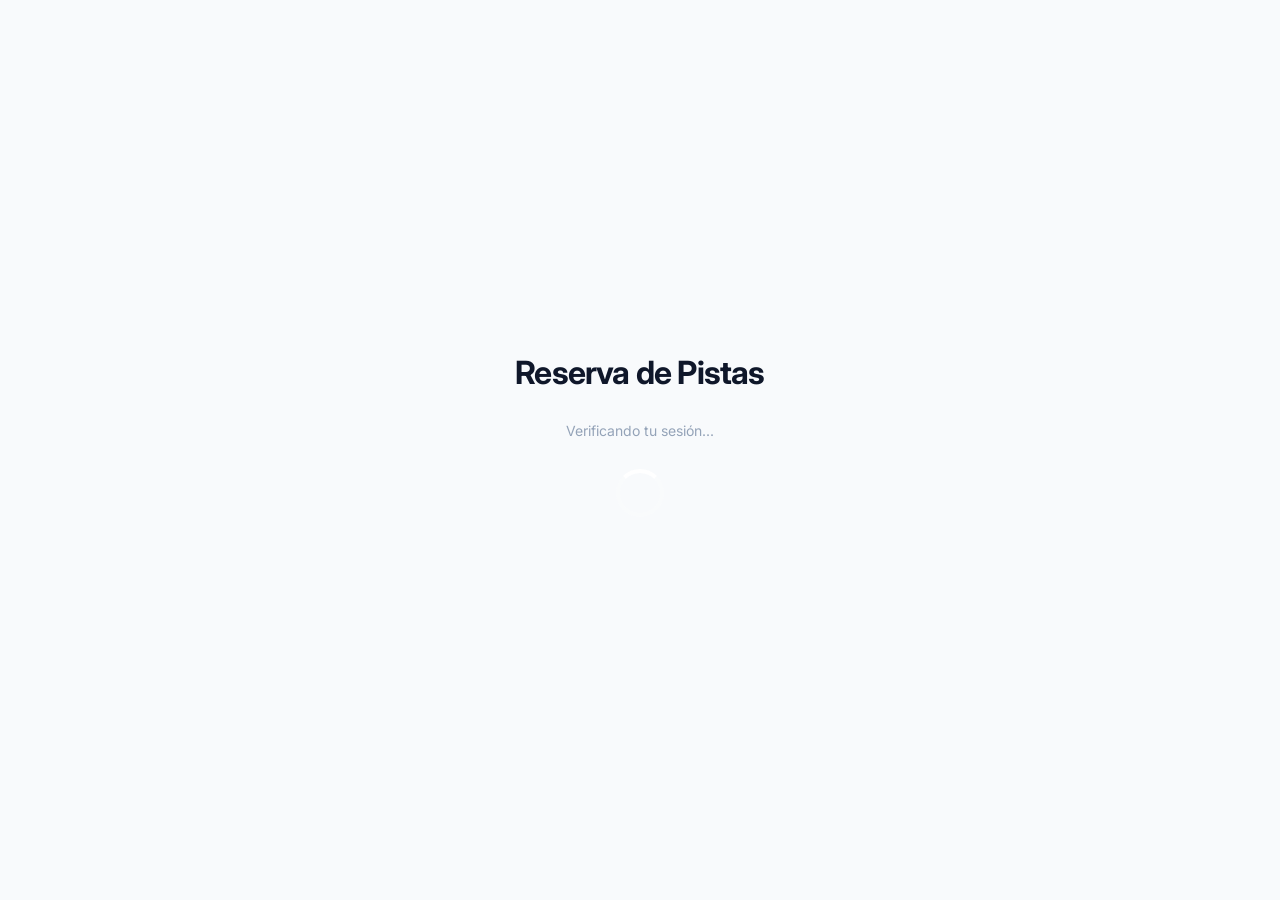
==== frontend/index.html @ 956430f2 "Add files via upload" ====
<!DOCTYPE html>
<html lang="es">
<head>
    <meta charset="UTF-8">
    <meta name="viewport" content="width=device-width, initial-scale=1.0">
    <title>Padel App - Cargando...</title>
    <link rel="stylesheet" href="css/style.css">
    <script src="js/auth.js"></script>
</head>
<body class="loading-page">
    <div class="splash-container">
        <h1>Reserva de Pistas</h1>
        <p>Verificando tu sesión...</p>
        <div class="loader"></div>
    </div>

    <script>
        // Esperamos a que todo cargue
        window.addEventListener('load', () => {
            // Damos 1.5 segundos para que el usuario vea la animación (opcional)
            setTimeout(() => {
                if (AuthService.isLoggedIn()) {
                    // Si hay token, al perfil
                    window.location.replace('profile.html');
                } else {
                    // Si no, al login
                    window.location.replace('login.html');
                }
            }, 1500);
        });
    </script>
</body>
</html>
---- frontend/css/style.css ----
/* Importamos la fuente 'Inter' desde Google Fonts */
@import url('https://fonts.googleapis.com/css2?family=Inter:wght@400;500;600;700&display=swap');

/* Variables Globales - Paleta Plateada / Acero (Premium Tech) */
:root {
    --brand-color: #64748B;       /* Plata oscuro / Acero mate */
    --brand-hover: #475569;       /* Acero profundo (para hovers) */
    --bg-app: #F8FAFC;            /* Fondo gris hielo casi blanco */
    --surface: #FFFFFF;           /* Tarjetas blancas puras */
    --text-main: #0F172A;         /* Negro pizarra */
    --text-muted: #94A3B8;        /* Texto secundario gris plata */
    --border-color: #E2E8F0;      /* Bordes gris claro */
    --ring-color: rgba(100, 116, 139, 0.2); /* Anillo de focus plateado */
    --shadow-sm: 0 1px 3px rgba(15, 23, 42, 0.1);
    --shadow-lg: 0 10px 25px -5px rgba(15, 23, 42, 0.05), 0 8px 10px -6px rgba(15, 23, 42, 0.01);
    --radius: 12px;
}

/* Reset y Base */
* { box-sizing: border-box; margin: 0; padding: 0; }

body {
    font-family: 'Inter', system-ui, sans-serif;
    background-color: var(--bg-app);
    color: var(--text-main);
    display: flex;
    flex-direction: column;
    align-items: center;
    justify-content: center;
    min-height: 100vh;
    -webkit-font-smoothing: antialiased;
}

/* Contenedores Principales (Efecto Tarjeta Flotante) */
.auth-container, .profile-card {
    background: var(--surface);
    padding: 40px;
    border-radius: var(--radius);
    box-shadow: var(--shadow-lg);
    width: 100%;
    max-width: 420px;
    margin: 20px;
    border: 1px solid rgba(255, 255, 255, 0.5);
}

/* Tipografía de Títulos */
h1, h2 { 
    text-align: center; 
    color: var(--text-main); 
    font-weight: 700;
    letter-spacing: -0.025em;
    margin-bottom: 30px; 
}

/* Estilos de Formulario y Inputs Modernos */
.form-group { margin-bottom: 20px; }

label { 
    display: block; 
    margin-bottom: 8px; 
    font-weight: 500; 
    font-size: 0.875rem;
    color: var(--text-muted);
}

input {
    width: 100%;
    padding: 12px 16px;
    background-color: var(--bg-app);
    border: 1px solid var(--border-color);
    border-radius: 8px;
    font-size: 1rem;
    color: var(--text-main);
    transition: all 0.2s ease;
    font-family: inherit;
}

/* Efecto Focus Premium */
input:focus { 
    outline: none; 
    border-color: var(--brand-color); 
    background-color: var(--surface);
    box-shadow: 0 0 0 4px var(--ring-color);
}

/* Botones Premium */
button {
    width: 100%;
    padding: 14px;
    background-color: var(--brand-color);
    color: white;
    border: none;
    border-radius: 8px;
    font-size: 1rem;
    font-weight: 600;
    cursor: pointer;
    transition: all 0.2s ease;
    box-shadow: var(--shadow-sm);
    margin-top: 10px;
}

button:hover { 
    background-color: var(--brand-hover); 
    transform: translateY(-1px);
    box-shadow: 0 4px 6px -1px rgba(5, 150, 105, 0.2);
}

button:active { transform: translateY(0); }
button:disabled { opacity: 0.6; cursor: not-allowed; }

/* Enlaces discretos */
p { text-align: center; font-size: 0.875rem; color: var(--text-muted); margin-top: 20px; }
a { color: var(--brand-color); text-decoration: none; font-weight: 500; transition: color 0.2s; }
a:hover { color: var(--brand-hover); text-decoration: underline; }

/* Mensajes de Feedback Estilo Toast */
.msg {
    padding: 14px;
    border-radius: 8px;
    margin-bottom: 20px;
    font-size: 0.875rem;
    font-weight: 500;
    display: none;
}
.msg-error { display: block; background-color: #FEF2F2; color: #DC2626; border: 1px solid #FEE2E2; }
.msg-success { display: block; background-color: #ECFDF5; color: #059669; border: 1px solid #D1FAE5; }

/* Pantalla de Carga (Splash) Premium */
.loading-screen { background-color: var(--brand-color); color: white; }
.loading-screen h1 { color: white; }
.loading-screen p { color: rgba(255,255,255,0.8); }

.loader {
    width: 48px;
    height: 48px;
    border: 4px solid rgba(255,255,255,0.2);
    border-top: 4px solid white;
    border-radius: 50%;
    animation: spin 1s cubic-bezier(0.55, 0.15, 0.45, 0.85) infinite;
    margin: 30px auto;
}
@keyframes spin { 0% { transform: rotate(0deg); } 100% { transform: rotate(360deg); } }

/* Diseño del Perfil Básico */
.profile-info { margin-top: 20px; }
.profile-info p { 
    border-bottom: 1px solid var(--border-color); 
    padding: 16px 0; 
    display: flex; 
    justify-content: space-between; 
    align-items: center;
    text-align: left;
    margin: 0;
    color: var(--text-main);
}
.profile-info p:last-child { border-bottom: none; }
.profile-info p strong { color: var(--text-muted); font-weight: 500; }
.role-badge { background-color: var(--bg-app); padding: 4px 10px; border-radius: 20px; font-size: 0.75rem; font-weight: 600; border: 1px solid var(--border-color);}

.logout-btn { background-color: var(--surface); color: var(--text-main); border: 1px solid var(--border-color); box-shadow: none; }
.logout-btn:hover { background-color: var(--bg-app); transform: none; box-shadow: none;}
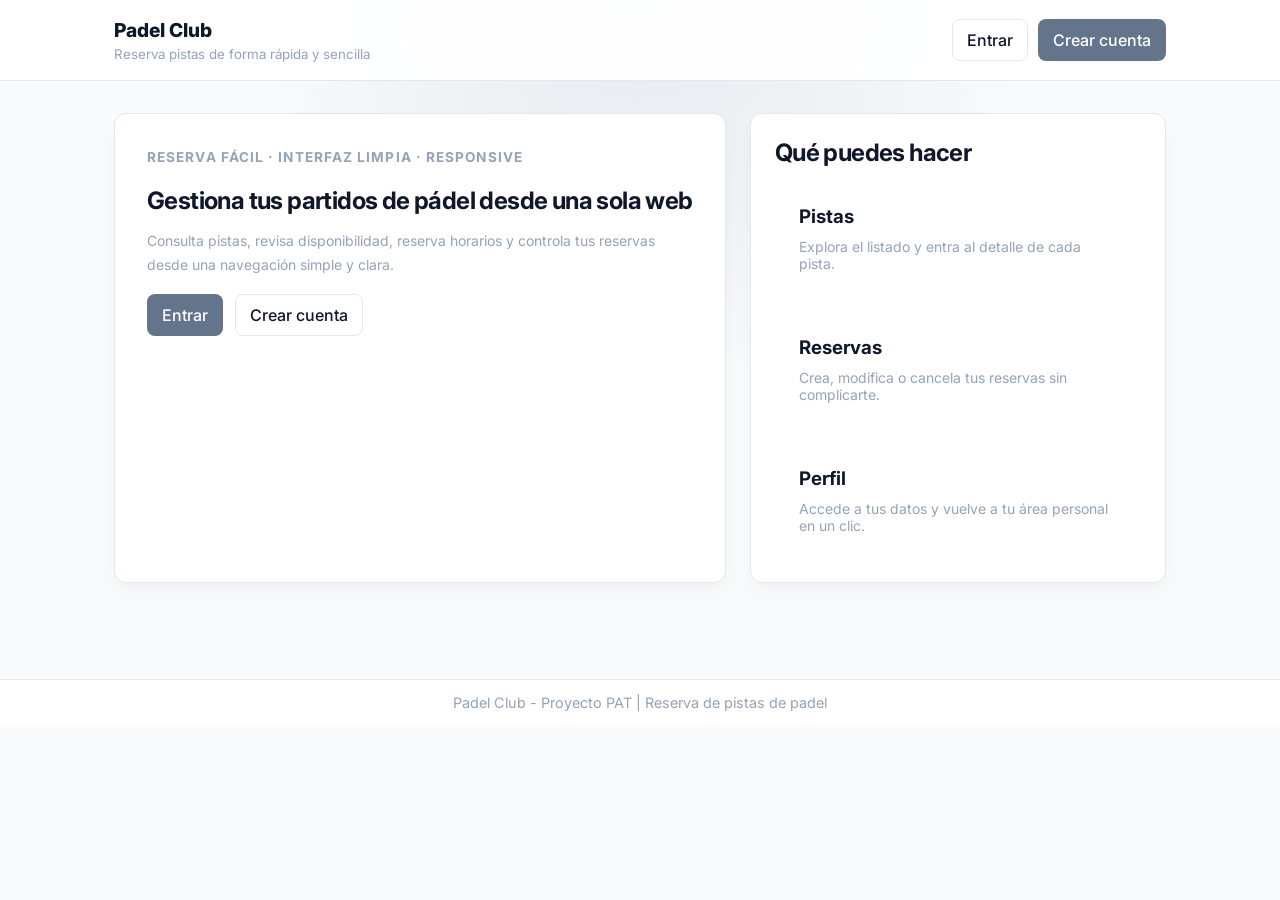
==== commit 011fbce1: "front terminado" ====
--- a/frontend/index.html
+++ b/frontend/index.html
@@ -3,31 +3,95 @@
 <head>
     <meta charset="UTF-8">
     <meta name="viewport" content="width=device-width, initial-scale=1.0">
-    <title>Padel App - Cargando...</title>
+    <title>Padel Club - Inicio</title>
     <link rel="stylesheet" href="css/style.css">
     <script src="js/auth.js"></script>
 </head>
-<body class="loading-page">
-    <div class="splash-container">
-        <h1>Reserva de Pistas</h1>
-        <p>Verificando tu sesión...</p>
-        <div class="loader"></div>
-    </div>
+<body class="home-page">
+    <header class="site-header">
+        <div class="site-header-inner">
+            <div class="site-brand">
+                <a href="index.html">Padel Club</a>
+                <small>Reserva pistas de forma rápida y sencilla</small>
+            </div>
+            <nav class="site-nav">
+                <a class="js-auth-only" href="pistas.html">Pistas</a>
+                <a class="js-guest-only" href="login.html">Entrar</a>
+                <a class="js-guest-only is-primary" href="register.html">Crear cuenta</a>
+                <a class="js-auth-only" href="profile.html">Mi perfil</a>
+                <a class="js-auth-only js-admin-only" href="admin.html">Admin</a>
+                <button class="button-link is-secondary js-auth-only" type="button" id="home-logout-top">Cerrar sesión</button>
+            </nav>
+        </div>
+    </header>
+
+    <main class="home-main">
+        <section class="hero">
+            <div class="hero-panel">
+                <p class="eyebrow">Reserva fácil · interfaz limpia · responsive</p>
+                <h1>Gestiona tus partidos de pádel desde una sola web</h1>
+                <p>
+                    Consulta pistas, revisa disponibilidad, reserva horarios y controla tus reservas desde
+                    una navegación simple y clara.
+                </p>
+                <div class="hero-actions" id="home-actions"></div>
+            </div>
+
+            <aside class="info-panel">
+                <h2 class="section-heading">Qué puedes hacer</h2>
+                <div class="stat-grid">
+                    <article class="stat-card">
+                        <h3>Pistas</h3>
+                        <p>Explora el listado y entra al detalle de cada pista.</p>
+                    </article>
+                    <article class="stat-card">
+                        <h3>Reservas</h3>
+                        <p>Crea, modifica o cancela tus reservas sin complicarte.</p>
+                    </article>
+                    <article class="stat-card">
+                        <h3>Perfil</h3>
+                        <p>Accede a tus datos y vuelve a tu área personal en un clic.</p>
+                    </article>
+                </div>
+            </aside>
+        </section>
+
+    </main>
 
     <script>
-        // Esperamos a que todo cargue
-        window.addEventListener('load', () => {
-            // Damos 1.5 segundos para que el usuario vea la animación (opcional)
-            setTimeout(() => {
-                if (AuthService.isLoggedIn()) {
-                    // Si hay token, al perfil
-                    window.location.replace('profile.html');
-                } else {
-                    // Si no, al login
-                    window.location.replace('login.html');
-                }
-            }, 1500);
+        document.addEventListener('DOMContentLoaded', () => {
+            const homeActions = document.getElementById('home-actions');
+
+            if (AuthService.isLoggedIn()) {
+                homeActions.innerHTML = `
+                    <a class="button-link is-primary" href="profile.html">Ir a mi perfil</a>
+                    <a class="button-link" href="mis-reservas.html">Mis reservas</a>
+                    <a class="button-link js-auth-only" href="pistas.html">Ver pistas</a>
+                    <a class="button-link is-secondary js-admin-only" href="admin.html">Panel admin</a>
+                    <button class="is-secondary" type="button" id="home-logout">Cerrar sesión</button>
+                `;
+
+                document.getElementById('home-logout').addEventListener('click', () => AuthService.logout());
+            } else {
+                homeActions.innerHTML = `
+                    <a class="button-link is-primary" href="login.html">Entrar</a>
+                    <a class="button-link" href="register.html">Crear cuenta</a>
+                `;
+            }
+
+            const topLogout = document.getElementById('home-logout-top');
+            if (topLogout) {
+                topLogout.addEventListener('click', () => AuthService.logout());
+            }
+
+            AuthService.applyNavigationVisibility();
         });
     </script>
+
+    <footer class="site-footer">
+        <div class="site-footer-inner">
+            Padel Club - Proyecto PAT | Reserva de pistas de padel
+        </div>
+    </footer>
 </body>
 </html>
--- a/frontend/css/style.css
+++ b/frontend/css/style.css
@@ -1,22 +1,19 @@
-/* Importamos la fuente 'Inter' desde Google Fonts */
 @import url('https://fonts.googleapis.com/css2?family=Inter:wght@400;500;600;700&display=swap');
 
-/* Variables Globales - Paleta Plateada / Acero (Premium Tech) */
 :root {
-    --brand-color: #64748B;       /* Plata oscuro / Acero mate */
-    --brand-hover: #475569;       /* Acero profundo (para hovers) */
-    --bg-app: #F8FAFC;            /* Fondo gris hielo casi blanco */
-    --surface: #FFFFFF;           /* Tarjetas blancas puras */
-    --text-main: #0F172A;         /* Negro pizarra */
-    --text-muted: #94A3B8;        /* Texto secundario gris plata */
-    --border-color: #E2E8F0;      /* Bordes gris claro */
-    --ring-color: rgba(100, 116, 139, 0.2); /* Anillo de focus plateado */
+    --brand-color: #64748B;
+    --brand-hover: #475569;
+    --bg-app: #F8FAFC;
+    --surface: #FFFFFF;
+    --text-main: #0F172A;
+    --text-muted: #94A3B8;
+    --border-color: #E2E8F0;
+    --ring-color: rgba(100, 116, 139, 0.2);
     --shadow-sm: 0 1px 3px rgba(15, 23, 42, 0.1);
     --shadow-lg: 0 10px 25px -5px rgba(15, 23, 42, 0.05), 0 8px 10px -6px rgba(15, 23, 42, 0.01);
     --radius: 12px;
 }
 
-/* Reset y Base */
 * { box-sizing: border-box; margin: 0; padding: 0; }
 
 body {
@@ -31,7 +28,6 @@
     -webkit-font-smoothing: antialiased;
 }
 
-/* Contenedores Principales (Efecto Tarjeta Flotante) */
 .auth-container, .profile-card {
     background: var(--surface);
     padding: 40px;
@@ -43,8 +39,7 @@
     border: 1px solid rgba(255, 255, 255, 0.5);
 }
 
-/* Tipografía de Títulos */
-h1, h2 { 
+h1, h2 {
     text-align: center; 
     color: var(--text-main); 
     font-weight: 700;
@@ -52,7 +47,6 @@
     margin-bottom: 30px; 
 }
 
-/* Estilos de Formulario y Inputs Modernos */
 .form-group { margin-bottom: 20px; }
 
 label { 
@@ -75,15 +69,13 @@
     font-family: inherit;
 }
 
-/* Efecto Focus Premium */
-input:focus { 
+input:focus {
     outline: none; 
     border-color: var(--brand-color); 
     background-color: var(--surface);
     box-shadow: 0 0 0 4px var(--ring-color);
 }
 
-/* Botones Premium */
 button {
     width: 100%;
     padding: 14px;
@@ -108,12 +100,10 @@
 button:active { transform: translateY(0); }
 button:disabled { opacity: 0.6; cursor: not-allowed; }
 
-/* Enlaces discretos */
 p { text-align: center; font-size: 0.875rem; color: var(--text-muted); margin-top: 20px; }
 a { color: var(--brand-color); text-decoration: none; font-weight: 500; transition: color 0.2s; }
 a:hover { color: var(--brand-hover); text-decoration: underline; }
 
-/* Mensajes de Feedback Estilo Toast */
 .msg {
     padding: 14px;
     border-radius: 8px;
@@ -125,7 +115,6 @@
 .msg-error { display: block; background-color: #FEF2F2; color: #DC2626; border: 1px solid #FEE2E2; }
 .msg-success { display: block; background-color: #ECFDF5; color: #059669; border: 1px solid #D1FAE5; }
 
-/* Pantalla de Carga (Splash) Premium */
 .loading-screen { background-color: var(--brand-color); color: white; }
 .loading-screen h1 { color: white; }
 .loading-screen p { color: rgba(255,255,255,0.8); }
@@ -141,7 +130,6 @@
 }
 @keyframes spin { 0% { transform: rotate(0deg); } 100% { transform: rotate(360deg); } }
 
-/* Diseño del Perfil Básico */
 .profile-info { margin-top: 20px; }
 .profile-info p { 
     border-bottom: 1px solid var(--border-color); 
@@ -158,4 +146,669 @@
 .role-badge { background-color: var(--bg-app); padding: 4px 10px; border-radius: 20px; font-size: 0.75rem; font-weight: 600; border: 1px solid var(--border-color);}
 
 .logout-btn { background-color: var(--surface); color: var(--text-main); border: 1px solid var(--border-color); box-shadow: none; }
-.logout-btn:hover { background-color: var(--bg-app); transform: none; box-shadow: none;}+.logout-btn:hover { background-color: var(--bg-app); transform: none; box-shadow: none;}
+
+body.app-page {
+    display: block;
+    min-height: 100vh;
+    background-color: var(--bg-app);
+    color: var(--text-main);
+}
+
+.app-header {
+    width: 100%;
+    background: rgba(255, 255, 255, 0.9);
+    border-bottom: 1px solid var(--border-color);
+    backdrop-filter: blur(12px);
+    box-shadow: var(--shadow-sm);
+}
+
+.app-header-inner {
+    max-width: 1100px;
+    margin: 0 auto;
+    padding: 20px 24px;
+    display: flex;
+    align-items: center;
+    justify-content: space-between;
+    gap: 16px;
+    flex-wrap: wrap;
+}
+
+.app-header h1 {
+    margin: 0;
+    text-align: left;
+    font-size: 2rem;
+}
+
+.app-nav {
+    display: flex;
+    align-items: center;
+    gap: 12px;
+    flex-wrap: wrap;
+}
+
+.session-links {
+    display: flex;
+    align-items: center;
+    gap: 10px;
+    flex-wrap: wrap;
+}
+
+.is-hidden {
+    display: none !important;
+}
+
+.app-nav a {
+    display: inline-flex;
+    align-items: center;
+    justify-content: center;
+    padding: 10px 14px;
+    background: var(--surface);
+    border: 1px solid var(--border-color);
+    border-radius: 8px;
+    color: var(--text-main);
+    text-decoration: none;
+    font-size: 0.95rem;
+    font-weight: 500;
+    transition: all 0.2s ease;
+}
+
+.app-nav a:hover {
+    background: var(--bg-app);
+    color: var(--brand-hover);
+    text-decoration: none;
+}
+
+.app-page .logout-btn {
+    width: auto;
+    margin-top: 0;
+    padding: 10px 14px;
+}
+
+.session-links .logout-btn {
+    width: auto;
+    margin-top: 0;
+}
+
+.app-main {
+    width: 100%;
+    max-width: 1100px;
+    margin: 32px auto;
+    padding: 0 24px 32px;
+}
+
+.status-message,
+.availability-message {
+    text-align: left;
+    margin: 0 0 20px;
+    font-size: 0.95rem;
+    color: var(--text-muted);
+}
+
+.content-card {
+    background: var(--surface);
+    border: 1px solid var(--border-color);
+    border-radius: var(--radius);
+    box-shadow: var(--shadow-lg);
+    padding: 24px;
+    margin-bottom: 24px;
+}
+
+.content-card h2,
+.content-card h3 {
+    text-align: left;
+    margin-bottom: 20px;
+}
+
+.content-card p {
+    text-align: left;
+    margin-top: 0;
+    color: var(--text-main);
+}
+
+#lista-pistas {
+    display: grid;
+    grid-template-columns: repeat(auto-fit, minmax(260px, 1fr));
+    gap: 20px;
+}
+
+.tarjeta-pista {
+    background: var(--surface);
+    border: 1px solid var(--border-color);
+    border-radius: var(--radius);
+    box-shadow: var(--shadow-lg);
+    padding: 24px;
+    transition: transform 0.2s ease, box-shadow 0.2s ease;
+}
+
+.tarjeta-pista:hover {
+    transform: translateY(-3px);
+    box-shadow: 0 16px 30px -8px rgba(15, 23, 42, 0.08);
+}
+
+.tarjeta-pista h2 {
+    text-align: left;
+    margin-bottom: 16px;
+    font-size: 1.3rem;
+}
+
+.tarjeta-pista p {
+    text-align: left;
+    margin: 0 0 10px;
+    color: var(--text-main);
+    font-size: 0.95rem;
+}
+
+.tarjeta-pista a {
+    display: inline-block;
+    margin-top: 10px;
+    font-weight: 600;
+}
+
+.detail-grid {
+    display: grid;
+    grid-template-columns: repeat(auto-fit, minmax(220px, 1fr));
+    gap: 14px;
+}
+
+.detail-grid p {
+    margin: 0;
+    padding: 14px 16px;
+    background-color: var(--bg-app);
+    border: 1px solid var(--border-color);
+    border-radius: 10px;
+}
+
+.availability-controls {
+    display: flex;
+    align-items: end;
+    gap: 16px;
+    flex-wrap: wrap;
+    margin-bottom: 20px;
+}
+
+.form-group-inline {
+    display: flex;
+    flex-direction: column;
+    gap: 8px;
+    min-width: 240px;
+}
+
+.form-group-inline label {
+    margin-bottom: 0;
+}
+
+#fecha-disponibilidad {
+    width: 100%;
+    max-width: 260px;
+}
+
+#btn-consultar-disponibilidad {
+    width: auto;
+    padding: 12px 18px;
+    margin-top: 0;
+}
+
+#lista-disponibilidad {
+    list-style: none;
+    margin: 0;
+    padding: 0;
+    display: grid;
+    gap: 12px;
+}
+
+#lista-disponibilidad li {
+    background: var(--bg-app);
+    border: 1px solid var(--border-color);
+    border-radius: 10px;
+    padding: 14px 16px;
+    font-weight: 500;
+    color: var(--text-main);
+    box-shadow: var(--shadow-sm);
+}
+
+@media (max-width: 768px) {
+    .app-header-inner {
+        align-items: flex-start;
+    }
+
+    .app-header h1 {
+        font-size: 1.6rem;
+    }
+
+    .app-main {
+        margin-top: 24px;
+        padding: 0 16px 24px;
+    }
+
+    .content-card,
+    .tarjeta-pista {
+        padding: 20px;
+    }
+
+    .availability-controls {
+        flex-direction: column;
+        align-items: stretch;
+    }
+
+    #btn-consultar-disponibilidad,
+    #fecha-disponibilidad {
+        width: 100%;
+        max-width: none;
+    }
+
+    .app-nav {
+        width: 100%;
+    }
+}
+
+
+body.home-page,
+body.auth-page {
+    display: block;
+    min-height: 100vh;
+    justify-content: flex-start;
+}
+
+body.home-page {
+    background:
+        radial-gradient(circle at top, rgba(100, 116, 139, 0.12), transparent 35%),
+        var(--bg-app);
+}
+
+body.auth-page {
+    background: var(--bg-app);
+}
+
+.site-header,
+.auth-header {
+    width: 100%;
+    background: rgba(255, 255, 255, 0.92);
+    border-bottom: 1px solid var(--border-color);
+    backdrop-filter: blur(10px);
+}
+
+.site-header-inner,
+.auth-header-inner {
+    max-width: 1100px;
+    margin: 0 auto;
+    padding: 18px 24px;
+    display: flex;
+    align-items: center;
+    justify-content: space-between;
+    gap: 16px;
+    flex-wrap: wrap;
+}
+
+.site-brand {
+    display: flex;
+    flex-direction: column;
+    gap: 4px;
+}
+
+.site-brand a {
+    color: var(--text-main);
+    text-decoration: none;
+    font-weight: 800;
+    font-size: 1.2rem;
+}
+
+.site-brand small {
+    color: var(--text-muted);
+}
+
+.site-nav,
+.auth-nav {
+    display: flex;
+    align-items: center;
+    gap: 10px;
+    flex-wrap: wrap;
+}
+
+.site-nav a,
+.auth-nav a,
+.button-link {
+    display: inline-flex;
+    align-items: center;
+    justify-content: center;
+    padding: 10px 14px;
+    border-radius: 8px;
+    border: 1px solid var(--border-color);
+    background: var(--surface);
+    color: var(--text-main);
+    text-decoration: none;
+    font-weight: 500;
+    transition: all 0.2s ease;
+}
+
+.site-nav button,
+.auth-nav button {
+    width: auto;
+    margin-top: 0;
+    padding: 10px 14px;
+}
+
+.site-nav a:hover,
+.auth-nav a:hover,
+.button-link:hover {
+    background: var(--bg-app);
+    color: var(--brand-hover);
+    text-decoration: none;
+}
+
+.site-nav .is-primary,
+.auth-nav .is-primary,
+.button-link.is-primary {
+    background: var(--brand-color);
+    color: #fff;
+    border-color: transparent;
+}
+
+.site-nav .is-primary:hover,
+.auth-nav .is-primary:hover,
+.button-link.is-primary:hover {
+    background: var(--brand-hover);
+    color: #fff;
+}
+
+.home-main,
+.auth-main {
+    max-width: 1100px;
+    margin: 0 auto;
+    padding: 32px 24px 48px;
+}
+
+.hero {
+    display: grid;
+    grid-template-columns: 1.25fr 0.85fr;
+    gap: 24px;
+    align-items: stretch;
+    margin-bottom: 24px;
+}
+
+.hero-panel,
+.info-panel,
+.auth-card,
+.login-container,
+.profile-card {
+    background: var(--surface);
+    border: 1px solid var(--border-color);
+    border-radius: var(--radius);
+    box-shadow: var(--shadow-lg);
+}
+
+.hero-panel {
+    padding: 32px;
+}
+
+.eyebrow {
+    color: var(--brand-color);
+    font-weight: 700;
+    font-size: 0.85rem;
+    text-transform: uppercase;
+    letter-spacing: 0.08em;
+    margin-bottom: 10px;
+}
+
+.hero-panel h1,
+.hero-panel h2,
+.section-heading,
+.page-title {
+    text-align: left;
+    margin-bottom: 14px;
+}
+
+.hero-panel p,
+.section-lead {
+    text-align: left;
+    margin: 0 0 18px;
+    color: var(--text-muted);
+    line-height: 1.65;
+}
+
+.hero-actions,
+.profile-actions,
+.card-actions,
+.inline-actions {
+    display: flex;
+    gap: 12px;
+    flex-wrap: wrap;
+}
+
+.info-panel {
+    padding: 24px;
+}
+
+.stat-grid,
+.feature-grid {
+    display: grid;
+    grid-template-columns: repeat(auto-fit, minmax(220px, 1fr));
+    gap: 16px;
+}
+
+.feature-card,
+.stat-card,
+.reservation-card,
+.auth-card,
+.login-container,
+.profile-card {
+    padding: 24px;
+}
+
+.feature-card h3,
+.stat-card h3,
+.reservation-card h3 {
+    text-align: left;
+    margin-bottom: 10px;
+}
+
+.feature-card p,
+.stat-card p,
+.reservation-card p {
+    text-align: left;
+    margin: 0;
+    color: var(--text-muted);
+}
+
+.auth-card,
+.login-container,
+.profile-card {
+    max-width: 520px;
+    width: 100%;
+    margin: 0 auto;
+}
+
+.auth-layout {
+    min-height: calc(100vh - 84px);
+    display: grid;
+    place-items: center;
+    padding: 32px 24px 48px;
+}
+
+.auth-card form,
+.login-container form,
+.profile-card form,
+.content-card form {
+    display: grid;
+    gap: 16px;
+}
+
+.auth-card form > div,
+.profile-card form > div,
+.content-card form > div,
+.login-container form > div {
+    display: grid;
+    gap: 8px;
+}
+
+select,
+textarea {
+    width: 100%;
+    padding: 12px 16px;
+    background-color: var(--bg-app);
+    border: 1px solid var(--border-color);
+    border-radius: 8px;
+    font-size: 1rem;
+    color: var(--text-main);
+    transition: all 0.2s ease;
+    font-family: inherit;
+}
+
+select:focus,
+textarea:focus {
+    outline: none;
+    border-color: var(--brand-color);
+    background-color: var(--surface);
+    box-shadow: 0 0 0 4px var(--ring-color);
+}
+
+input[type="checkbox"] {
+    width: auto;
+    accent-color: var(--brand-color);
+}
+
+.field-row {
+    display: grid;
+    grid-template-columns: repeat(auto-fit, minmax(180px, 1fr));
+    gap: 16px;
+}
+
+.chips,
+.reservation-meta {
+    display: flex;
+    gap: 10px;
+    flex-wrap: wrap;
+}
+
+.chip,
+.reservation-meta span {
+    display: inline-flex;
+    align-items: center;
+    gap: 6px;
+    padding: 6px 10px;
+    border-radius: 999px;
+    background: var(--bg-app);
+    border: 1px solid var(--border-color);
+    font-size: 0.84rem;
+    color: var(--text-main);
+}
+
+.empty-state {
+    padding: 24px;
+    border: 1px dashed var(--border-color);
+    border-radius: var(--radius);
+    background: rgba(255,255,255,0.7);
+    color: var(--text-muted);
+    text-align: center;
+}
+
+.reservation-list {
+    display: grid;
+    gap: 16px;
+}
+
+.reservation-card {
+    border: 1px solid var(--border-color);
+    border-radius: var(--radius);
+    background: var(--surface);
+    box-shadow: var(--shadow-sm);
+}
+
+.reservation-card h3 {
+    margin-bottom: 8px;
+}
+
+.reservation-card .card-actions {
+    margin-top: 16px;
+}
+
+.button-link.is-danger,
+button.is-danger {
+    background: #dc2626;
+    color: #fff;
+}
+
+.button-link.is-danger:hover,
+button.is-danger:hover {
+    background: #b91c1c;
+    color: #fff;
+}
+
+.button-link.is-secondary,
+button.is-secondary {
+    background: #fff;
+    color: var(--text-main);
+    border: 1px solid var(--border-color);
+}
+
+.button-link.is-secondary:hover,
+button.is-secondary:hover {
+    background: var(--bg-app);
+    color: var(--brand-hover);
+}
+
+@media (max-width: 900px) {
+    .hero {
+        grid-template-columns: 1fr;
+    }
+}
+
+@media (max-width: 768px) {
+    .site-header-inner,
+    .auth-header-inner {
+        padding: 16px 18px;
+    }
+
+    .home-main,
+    .auth-main {
+        padding: 24px 16px 40px;
+    }
+
+    .hero-panel,
+    .info-panel,
+    .auth-card,
+    .login-container,
+    .profile-card,
+    .feature-card,
+    .stat-card,
+    .reservation-card {
+        padding: 20px;
+    }
+
+    .hero-actions,
+    .profile-actions,
+    .card-actions,
+    .inline-actions {
+        flex-direction: column;
+        align-items: stretch;
+    }
+
+    .site-nav,
+    .auth-nav {
+        width: 100%;
+    }
+
+    .site-nav a,
+    .auth-nav a,
+    .button-link,
+    button {
+        width: 100%;
+    }
+}
+
+.site-footer {
+    width: 100%;
+    margin-top: 24px;
+    border-top: 1px solid var(--border-color);
+    background: var(--surface);
+}
+
+.site-footer-inner {
+    max-width: 1100px;
+    margin: 0 auto;
+    padding: 14px 24px;
+    color: var(--text-muted);
+    font-size: 0.9rem;
+    text-align: center;
+}
+
